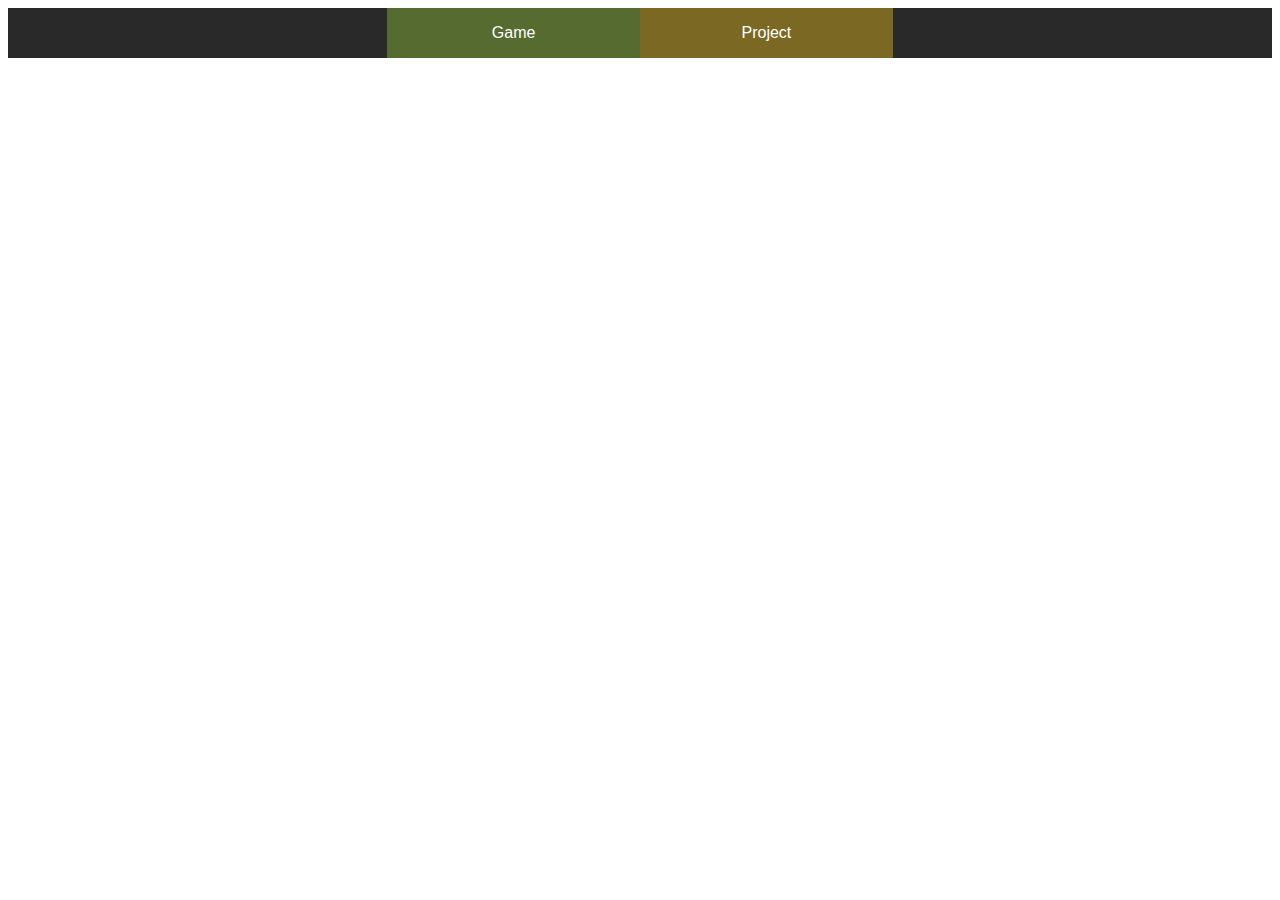
==== html/project.html @ bb510863 "Desing" ====
<!DOCTYPE html>
<html lang="en">
<head>
    <meta charset="UTF-8">
    <title>Projekt</title>
    <link rel="stylesheet" href="../css/main.css">
</head>
<body>

<header>
    <nav>
        <div id="game-link"><a href="index.html">Game</a></div>
        <div id="project-link"><a href="project.html">Project</a></div>
    </nav>
</header>

</body>
</html>
---- css/main.css ----
* {
    font-family: Bahnschrift, "Adobe Devanagari", sans-serif;
}

.center {
    text-align: center;
}

#game-link {
    background-color: darkolivegreen;
}

/* TODO: Farbe ändern*/
#project-link {
    background-color: #7b6923;
}

a {
    color: white;
    text-decoration: none;
}

a:hover {
    font-size: 1.2em;
}

nav {
    background-color: #292929;
    display: flex;
    flex-direction: row;
    align-items: center;
    justify-content: center;
}

nav div {
    width: 20%;
    height: 50px;
    display:flex;
    align-items: center;
    text-align: center;
    justify-content: center;
}
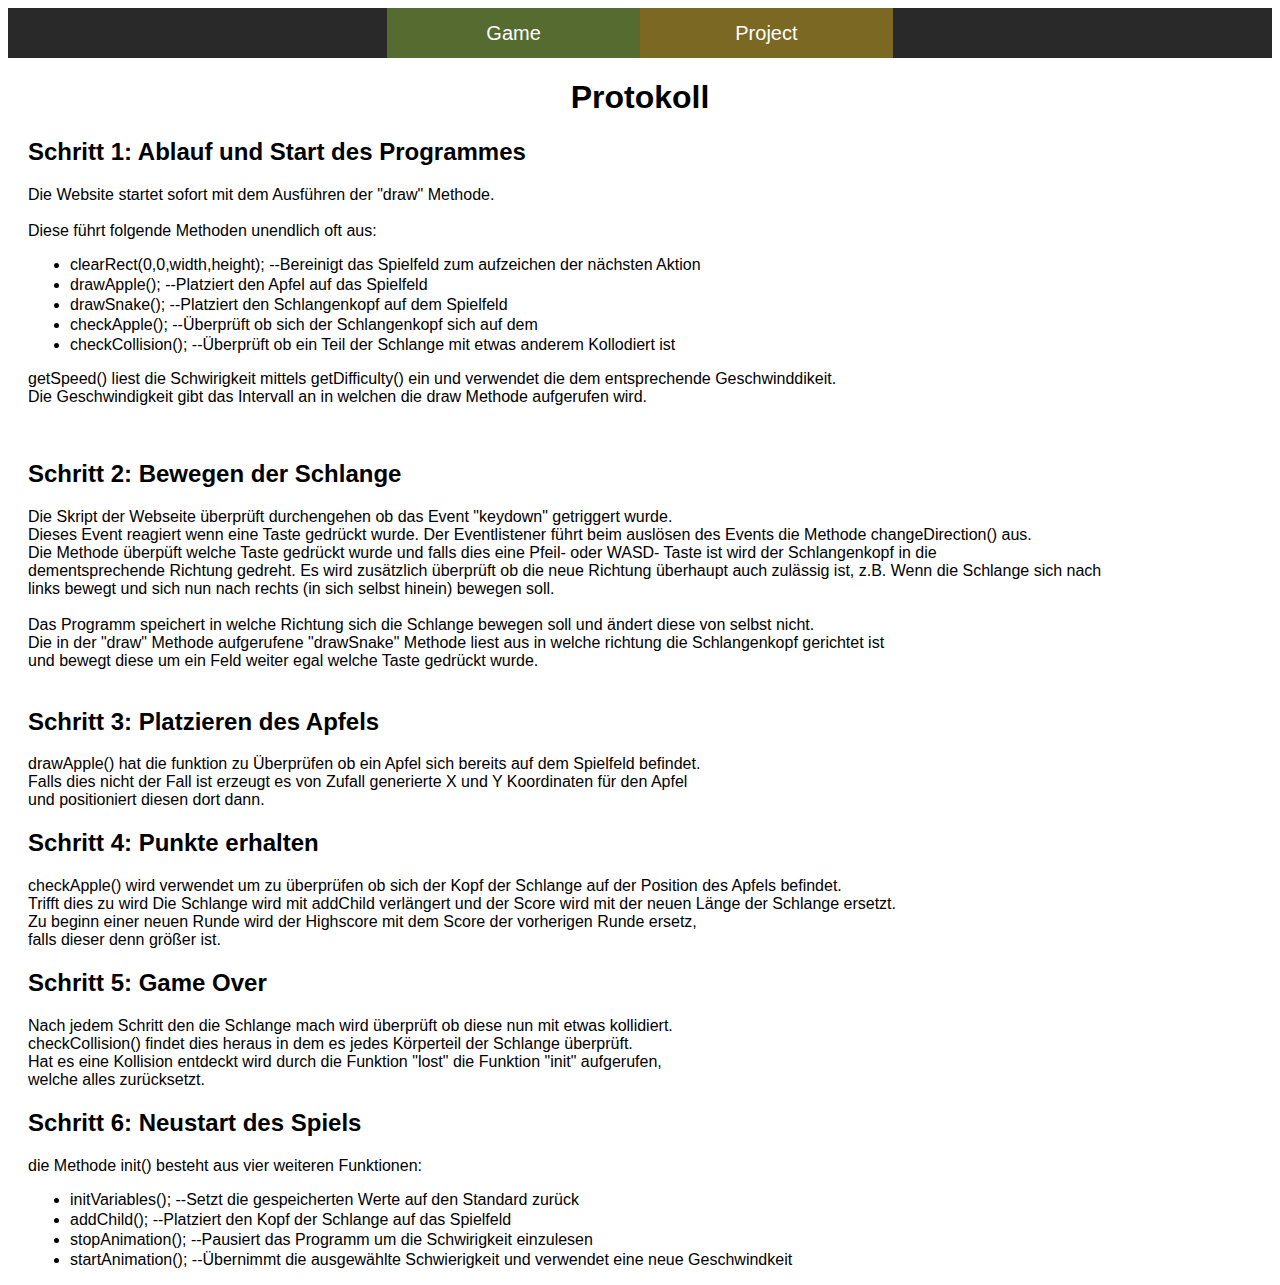
==== commit ef110c2c: "Erste Version von Herr ähh Herr Hösch" ====
--- a/html/project.html
+++ b/html/project.html
@@ -3,7 +3,8 @@
 <head>
     <meta charset="UTF-8">
     <title>Projekt</title>
-    <link rel="stylesheet" href="../css/main.css">
+    <link rel="stylesheet" href="./css/navigation.css">
+    <link rel="stylesheet" href="./css/project.css">
 </head>
 <body>
 
@@ -14,5 +15,97 @@
     </nav>
 </header>
 
+    <h1 id="heading">Protokoll</h1>
+
+    <p>
+    <div class="schritt">
+        <h2>Schritt 1: Ablauf und Start des Programmes</h2>
+
+        Die Website startet sofort mit dem Ausführen der "draw" Methode.<br>
+<br>
+        Diese führt folgende Methoden unendlich oft aus:
+            <ul>
+                <li>clearRect(0,0,width,height);   --Bereinigt das Spielfeld zum aufzeichen der nächsten Aktion</li>
+                <li>drawApple();    --Platziert den Apfel auf das Spielfeld</li>
+                <li>drawSnake();    --Platziert den Schlangenkopf auf dem Spielfeld</li>
+                <li>checkApple();    --Überprüft ob sich der Schlangenkopf sich auf dem </li>
+                <li>checkCollision();    --Überprüft ob ein Teil der Schlange mit etwas anderem Kollodiert ist</li>
+            </ul>
+
+        getSpeed() liest die Schwirigkeit mittels getDifficulty() ein und verwendet die dem entsprechende Geschwinddikeit.<br>
+        Die Geschwindigkeit gibt das Intervall an in welchen die draw Methode aufgerufen wird.<br>
+
+        </div>
+    </p>
+        <br>
+    <p>
+        <div class="schritt">
+    <h2>Schritt 2: Bewegen der Schlange</h2>
+
+    Die Skript der Webseite überprüft durchengehen ob das Event "keydown" getriggert wurde.<br>
+    Dieses Event reagiert wenn eine Taste gedrückt wurde. Der Eventlistener führt beim auslösen des Events die Methode changeDirection() aus.<br>
+    Die Methode überpüft welche Taste gedrückt wurde und falls dies eine Pfeil- oder WASD- Taste ist wird der Schlangenkopf in die<br> dementsprechende Richtung gedreht.
+    Es wird zusätzlich überprüft ob die neue Richtung überhaupt auch zulässig ist, z.B. Wenn die Schlange sich nach<br> links bewegt und sich nun
+    nach rechts (in sich selbst hinein) bewegen soll.<br>
+    <br>
+    Das Programm speichert in welche Richtung sich die Schlange bewegen soll und ändert diese von selbst nicht.<br>
+    Die in der "draw" Methode aufgerufene "drawSnake" Methode liest aus in welche richtung die Schlangenkopf gerichtet ist<br>
+    und bewegt diese um ein Feld weiter egal welche Taste gedrückt wurde. <br>
+
+
+
+    <br>
+
+        </div>
+    </p>
+    <p>
+    <div class="schritt">
+        <h2>Schritt 3: Platzieren des Apfels</h2>
+
+        drawApple() hat die funktion zu Überprüfen ob ein Apfel sich bereits auf dem Spielfeld befindet.<br>
+        Falls dies nicht der Fall ist erzeugt es von Zufall generierte X und Y Koordinaten für den Apfel<br>
+        und positioniert diesen dort dann.<br>
+    </div>
+    </p>
+    <p>
+    <div class="schritt">
+        <h2>Schritt 4: Punkte erhalten</h2>
+
+        checkApple() wird verwendet um zu überprüfen ob sich der Kopf der Schlange auf der Position des Apfels befindet.<br>
+        Trifft dies zu wird Die Schlange wird mit addChild verlängert  und der Score wird mit der neuen Länge der Schlange ersetzt.<br>
+
+        Zu beginn einer neuen Runde wird der Highscore mit dem Score der vorherigen Runde ersetz,<br>
+        falls dieser denn größer ist.
+    </div>
+    </p>
+    <p>
+    <div class="schritt">
+        <h2>Schritt 5: Game Over</h2>
+
+        Nach jedem Schritt den die Schlange mach wird überprüft ob diese nun mit etwas kollidiert.<br>
+        checkCollision() findet dies heraus in dem es jedes Körperteil der Schlange überprüft.<br>
+        Hat es eine Kollision entdeckt wird durch die Funktion "lost" die Funktion "init" aufgerufen,<br>
+        welche alles zurücksetzt.<br>
+
+    </div>
+    </p>
+    <p>
+    <div class="schritt">
+        <h2>Schritt 6: Neustart des Spiels</h2>
+
+        die Methode init() besteht aus vier weiteren Funktionen:
+    <ul>
+        <li>initVariables();   --Setzt die gespeicherten Werte auf den Standard zurück</li>
+        <li>addChild();    --Platziert den Kopf der Schlange auf das Spielfeld</li>
+        <li>stopAnimation();    --Pausiert das Programm um die Schwirigkeit einzulesen</li>
+        <li>startAnimation();    --Übernimmt die ausgewählte Schwierigkeit und verwendet eine neue Geschwindkeit </li>
+
+    </ul>
+
+    </div>
+    </p>
+
+
+
 </body>
 </html>--- a/html/css/navigation.css
+++ b/html/css/navigation.css
@@ -0,0 +1,43 @@
+* {
+    font-family: Bahnschrift, "Adobe Devanagari", sans-serif;
+}
+
+.center {
+    text-align: center;
+}
+
+#game-link {
+    background-color: darkolivegreen;
+}
+
+/* TODO: Farbe ändern*/
+#project-link {
+    background-color: #7b6923;
+}
+
+a {
+    color: white;
+    text-decoration: none;
+    font-size: 20px;
+}
+
+a:hover {
+    font-size: 24px;
+}
+
+nav {
+    background-color: #292929;
+    display: flex;
+    flex-direction: row;
+    align-items: center;
+    justify-content: center;
+}
+
+nav div {
+    width: 20%;
+    height: 50px;
+    display:flex;
+    align-items: center;
+    text-align: center;
+    justify-content: center;
+}--- a/html/css/project.css
+++ b/html/css/project.css
@@ -0,0 +1,12 @@
+#heading    {
+    text-align: center;
+}
+
+li  {
+    margin: 2px;
+}
+
+.schritt   {
+    margin-left: 10px;
+    padding-left: 10px;
+}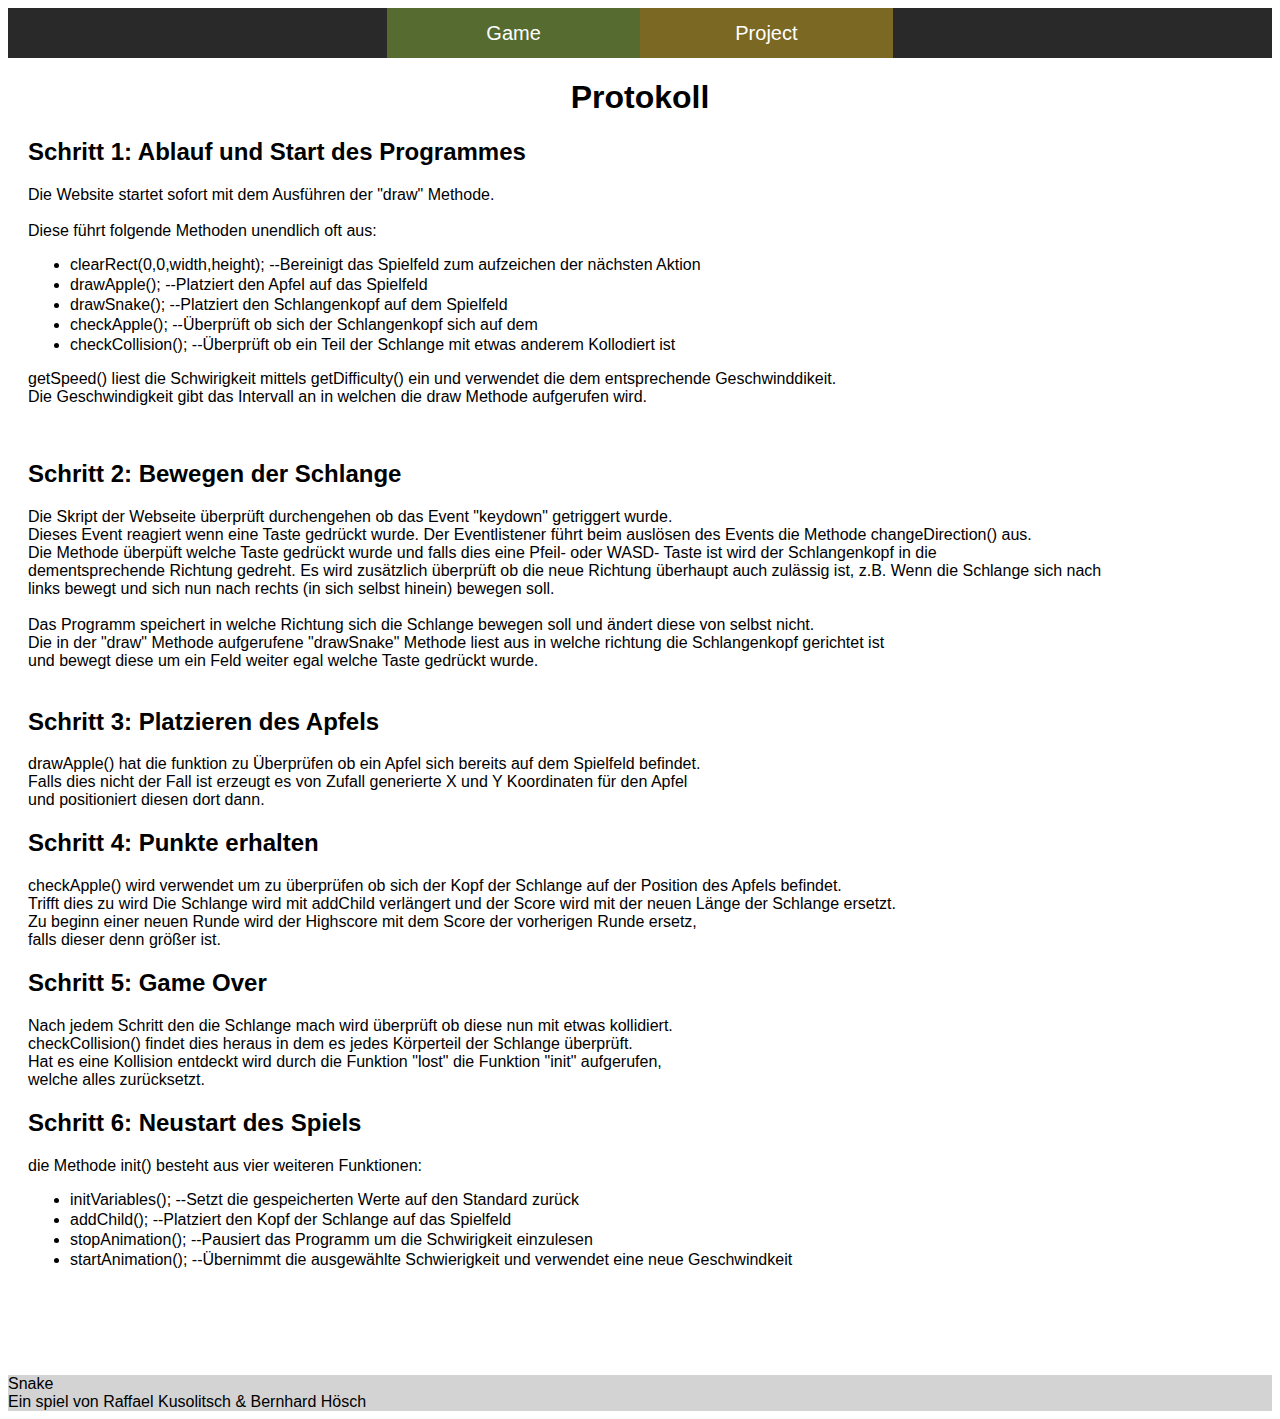
==== commit 07d00902: "asdasdas##" ====
--- a/html/project.html
+++ b/html/project.html
@@ -105,7 +105,11 @@
     </div>
     </p>
 
+<br><br><br><br><br>
+<footer>
+    Snake<br>
+    Ein spiel von Raffael Kusolitsch & Bernhard Hösch
 
-
+</footer>
 </body>
 </html>--- a/html/css/navigation.css
+++ b/html/css/navigation.css
@@ -33,6 +33,8 @@
     justify-content: center;
 }
 
+
+
 nav div {
     width: 20%;
     height: 50px;
@@ -40,4 +42,5 @@
     align-items: center;
     text-align: center;
     justify-content: center;
-}+}
+
--- a/html/css/project.css
+++ b/html/css/project.css
@@ -9,4 +9,8 @@
 .schritt   {
     margin-left: 10px;
     padding-left: 10px;
+}
+
+footer  {
+    background-color: lightgray;
 }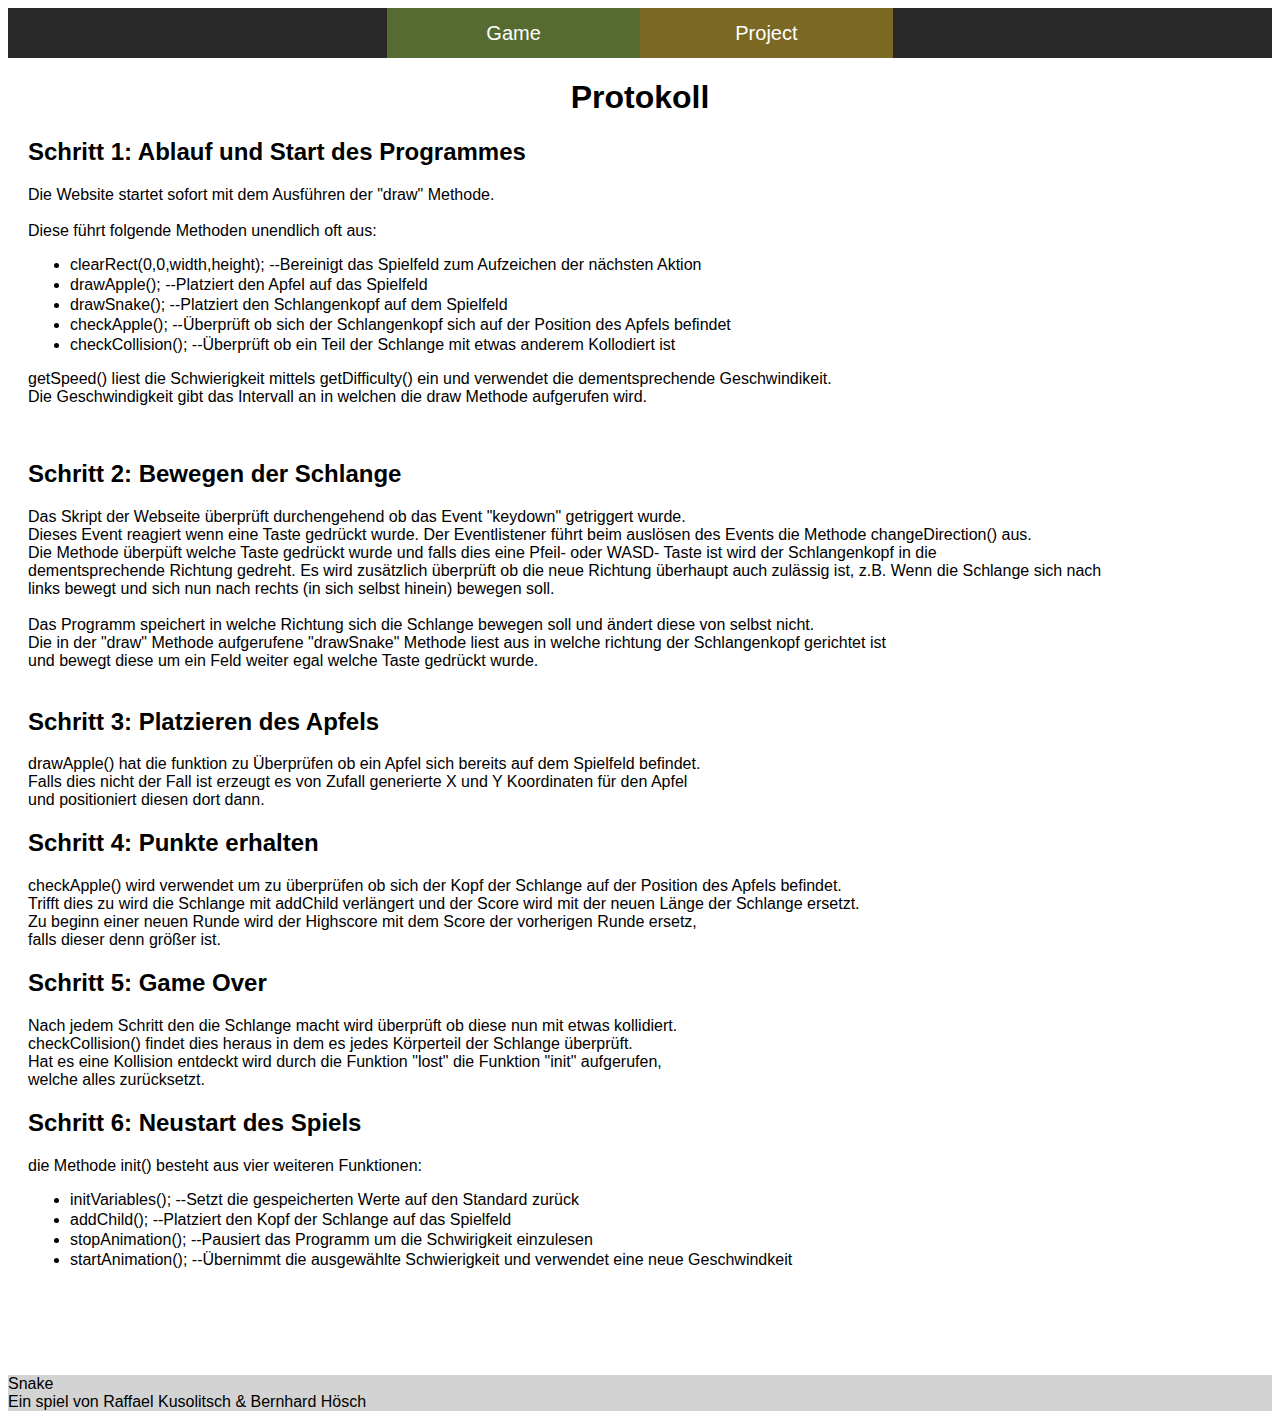
==== commit 046d9aea: "Omhalla letze Version" ====
--- a/html/project.html
+++ b/html/project.html
@@ -25,14 +25,14 @@
 <br>
         Diese führt folgende Methoden unendlich oft aus:
             <ul>
-                <li>clearRect(0,0,width,height);   --Bereinigt das Spielfeld zum aufzeichen der nächsten Aktion</li>
+                <li>clearRect(0,0,width,height);   --Bereinigt das Spielfeld zum Aufzeichen der nächsten Aktion</li>
                 <li>drawApple();    --Platziert den Apfel auf das Spielfeld</li>
                 <li>drawSnake();    --Platziert den Schlangenkopf auf dem Spielfeld</li>
-                <li>checkApple();    --Überprüft ob sich der Schlangenkopf sich auf dem </li>
+                <li>checkApple();    --Überprüft ob sich der Schlangenkopf sich auf der Position des Apfels befindet</li>
                 <li>checkCollision();    --Überprüft ob ein Teil der Schlange mit etwas anderem Kollodiert ist</li>
             </ul>
 
-        getSpeed() liest die Schwirigkeit mittels getDifficulty() ein und verwendet die dem entsprechende Geschwinddikeit.<br>
+        getSpeed() liest die Schwierigkeit mittels getDifficulty() ein und verwendet die dementsprechende Geschwindikeit.<br>
         Die Geschwindigkeit gibt das Intervall an in welchen die draw Methode aufgerufen wird.<br>
 
         </div>
@@ -42,14 +42,14 @@
         <div class="schritt">
     <h2>Schritt 2: Bewegen der Schlange</h2>
 
-    Die Skript der Webseite überprüft durchengehen ob das Event "keydown" getriggert wurde.<br>
+    Das Skript der Webseite überprüft durchengehend ob das Event "keydown" getriggert wurde.<br>
     Dieses Event reagiert wenn eine Taste gedrückt wurde. Der Eventlistener führt beim auslösen des Events die Methode changeDirection() aus.<br>
     Die Methode überpüft welche Taste gedrückt wurde und falls dies eine Pfeil- oder WASD- Taste ist wird der Schlangenkopf in die<br> dementsprechende Richtung gedreht.
     Es wird zusätzlich überprüft ob die neue Richtung überhaupt auch zulässig ist, z.B. Wenn die Schlange sich nach<br> links bewegt und sich nun
     nach rechts (in sich selbst hinein) bewegen soll.<br>
     <br>
     Das Programm speichert in welche Richtung sich die Schlange bewegen soll und ändert diese von selbst nicht.<br>
-    Die in der "draw" Methode aufgerufene "drawSnake" Methode liest aus in welche richtung die Schlangenkopf gerichtet ist<br>
+    Die in der "draw" Methode aufgerufene "drawSnake" Methode liest aus in welche richtung der Schlangenkopf gerichtet ist<br>
     und bewegt diese um ein Feld weiter egal welche Taste gedrückt wurde. <br>
 
 
@@ -72,7 +72,7 @@
         <h2>Schritt 4: Punkte erhalten</h2>
 
         checkApple() wird verwendet um zu überprüfen ob sich der Kopf der Schlange auf der Position des Apfels befindet.<br>
-        Trifft dies zu wird Die Schlange wird mit addChild verlängert  und der Score wird mit der neuen Länge der Schlange ersetzt.<br>
+        Trifft dies zu wird die Schlange mit addChild verlängert  und der Score wird mit der neuen Länge der Schlange ersetzt.<br>
 
         Zu beginn einer neuen Runde wird der Highscore mit dem Score der vorherigen Runde ersetz,<br>
         falls dieser denn größer ist.
@@ -82,7 +82,7 @@
     <div class="schritt">
         <h2>Schritt 5: Game Over</h2>
 
-        Nach jedem Schritt den die Schlange mach wird überprüft ob diese nun mit etwas kollidiert.<br>
+        Nach jedem Schritt den die Schlange macht wird überprüft ob diese nun mit etwas kollidiert.<br>
         checkCollision() findet dies heraus in dem es jedes Körperteil der Schlange überprüft.<br>
         Hat es eine Kollision entdeckt wird durch die Funktion "lost" die Funktion "init" aufgerufen,<br>
         welche alles zurücksetzt.<br>
